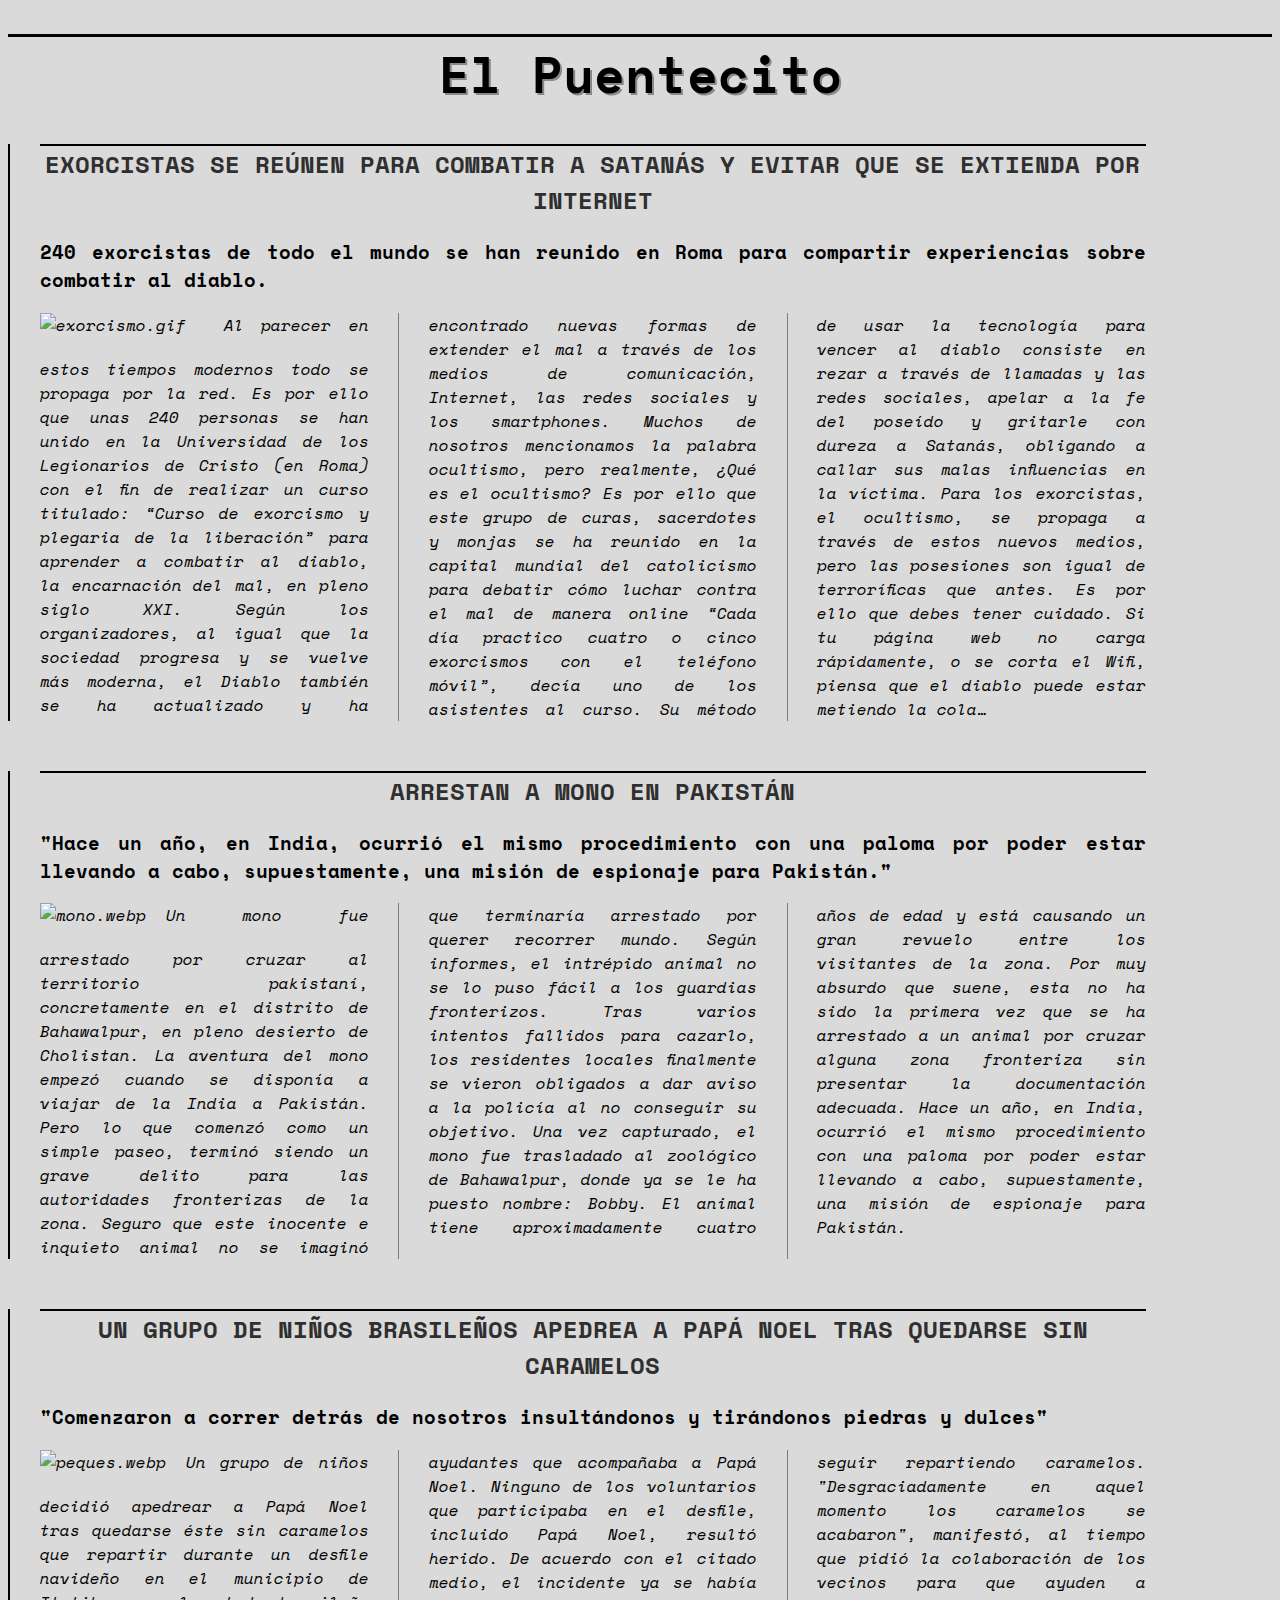
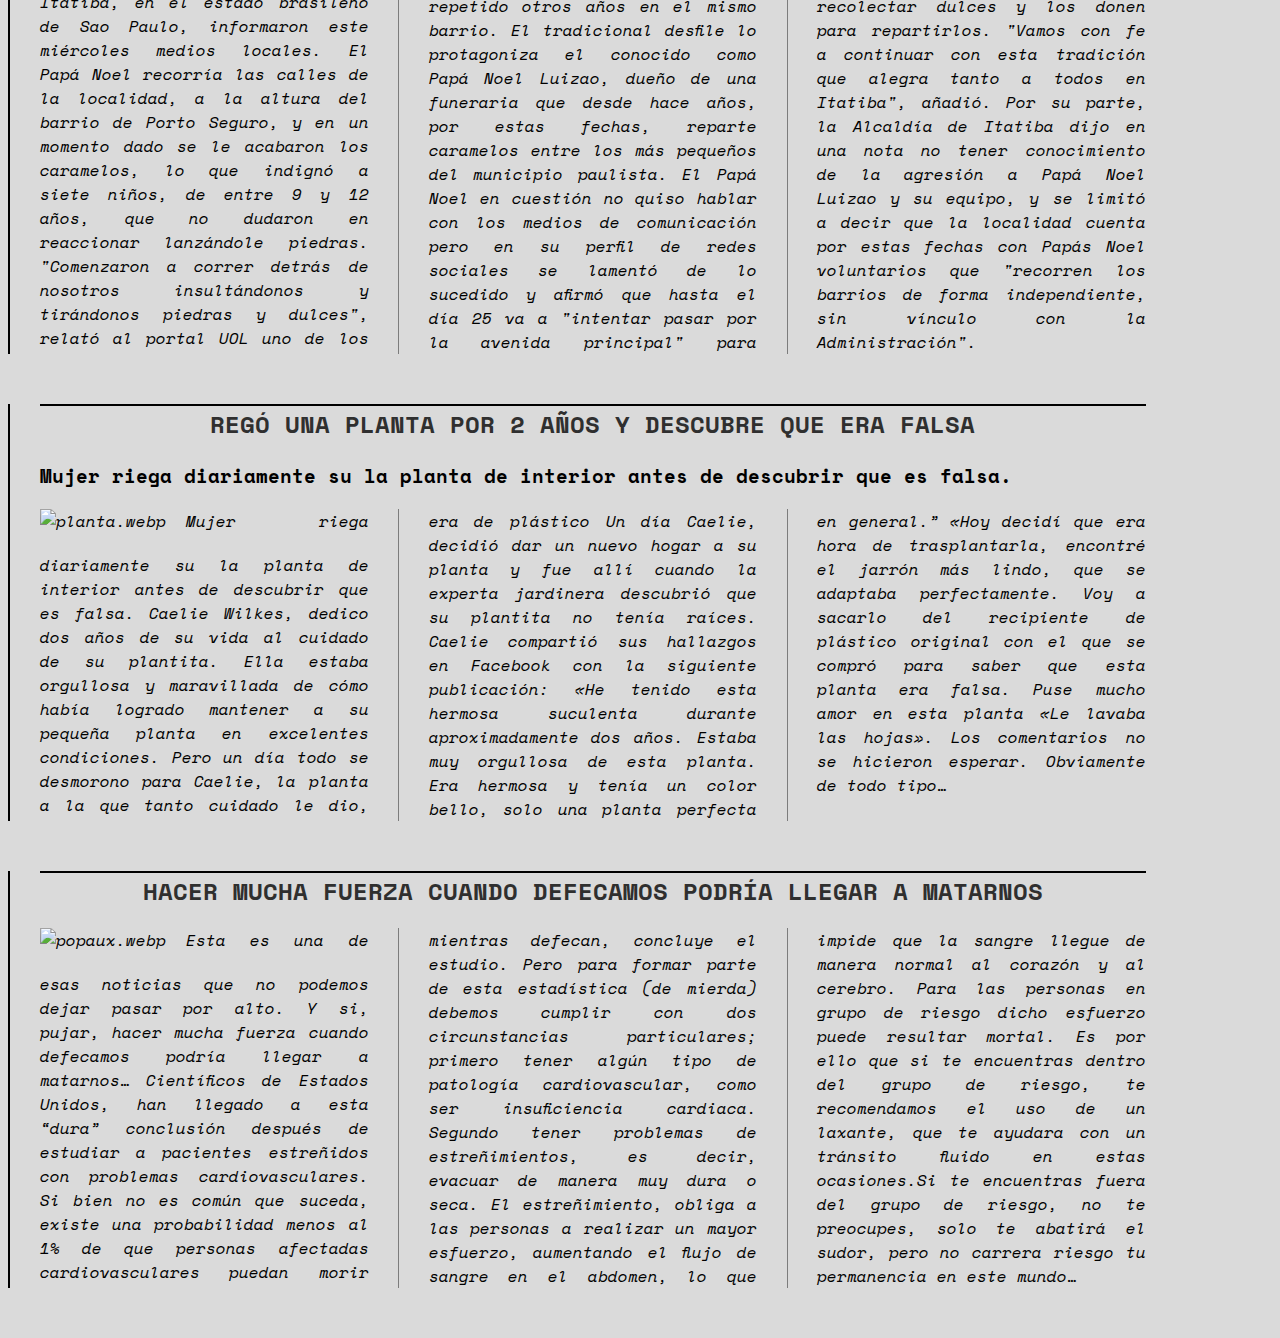
==== modulo-2-fullstack/ejercicio-17/index.html @ a6747e36 "ejercicio 17" ====
<!DOCTYPE html>
<html lang="en">

<head>
    <meta charset="UTF-8">
    <meta name="viewport" content="width=device-width, initial-scale=1.0">
    <title>El Puentecito</title>
    <link rel="stylesheet" href="style.css">
    <link rel="preconnect" href="https://fonts.googleapis.com">
    <link rel="preconnect" href="https://fonts.gstatic.com" crossorigin>
    <link
        href="https://fonts.googleapis.com/css2?family=Croissant+One&family=Old+Standard+TT&family=Playfair+Display&family=Poppins:wght@100&family=Space+Mono&display=swap"
        rel="stylesheet">
</head>

<body>
    <main>
        <h1>El Puentecito</h1>
        <article>
            <h2>Exorcistas se reúnen para combatir a Satanás y evitar que se extienda por Internet</h2>
            <h3>240 exorcistas de todo el mundo se han reunido en Roma para compartir experiencias sobre combatir al
                diablo.</h3>
            <p> <img src="./assets/exorcismo.gif" alt="exorcismo.gif"> Al parecer en estos tiempos modernos todo se
                propaga por la red. Es por ello que unas 240 personas se han unido en la Universidad de los Legionarios
                de Cristo (en Roma) con el fin de realizar un curso titulado: “Curso de exorcismo y plegaria de la
                liberación” para aprender a combatir al diablo, la encarnación del mal, en pleno siglo XXI.

                Según los organizadores, al igual que la sociedad progresa y se vuelve más moderna, el Diablo también se
                ha actualizado y ha encontrado nuevas formas de extender el mal a través de los medios de comunicación,
                Internet, las redes sociales y los smartphones.

                Muchos de nosotros mencionamos la palabra ocultismo, pero realmente, ¿Qué es el ocultismo? Es por ello
                que este grupo de curas, sacerdotes y monjas se ha reunido en la capital mundial del catolicismo para
                debatir cómo luchar contra el mal de manera online

                “Cada día practico cuatro o cinco exorcismos con el teléfono móvil”, decía uno de los asistentes al
                curso.

                Su método de usar la tecnología para vencer al diablo consiste en rezar a través de llamadas y las redes
                sociales, apelar a la fe del poseído y gritarle con dureza a Satanás, obligando a callar sus malas
                influencias en la víctima.

                Para los exorcistas, el ocultismo, se propaga a través de estos nuevos medios, pero las posesiones son
                igual de terroríficas que antes.

                Es por ello que debes tener cuidado. Si tu página web no carga rápidamente, o se corta el Wifi, piensa
                que el diablo puede estar metiendo la cola…</p>

        </article>
        <article>
            <h2>Arrestan a Mono En Pakistán</h2>
            <h3>"Hace un año, en India, ocurrió el mismo procedimiento con una paloma por poder estar llevando a cabo,
                supuestamente, una misión de espionaje para Pakistán."</h3>
            <p> <img src="./assets/mono.webp" alt="mono.webp">Un mono fue arrestado por cruzar al territorio pakistaní,
                concretamente en el distrito de Bahawalpur, en pleno desierto de Cholistan. La aventura del mono empezó
                cuando se disponía a viajar de la India a Pakistán. Pero lo que comenzó como un simple paseo, terminó
                siendo un grave delito para las autoridades fronterizas de la zona. Seguro que este inocente e inquieto
                animal no se imaginó que terminaría arrestado por querer recorrer mundo.

                Según informes, el intrépido animal no se lo puso fácil a los guardias fronterizos. Tras varios intentos
                fallidos para cazarlo, los residentes locales finalmente se vieron obligados a dar aviso a la policía al
                no conseguir su objetivo. Una vez capturado, el mono fue trasladado al zoológico de Bahawalpur, donde ya
                se le ha puesto nombre: Bobby.

                El animal tiene aproximadamente cuatro años de edad y está causando un gran revuelo entre los visitantes
                de la zona.

                Por muy absurdo que suene, esta no ha sido la primera vez que se ha arrestado a un animal por cruzar
                alguna zona fronteriza sin presentar la documentación adecuada. Hace un año, en India, ocurrió el mismo
                procedimiento con una paloma por poder estar llevando a cabo, supuestamente, una misión de espionaje
                para Pakistán.</p>


        </article>
        <article>
            <h2>Un grupo de niños brasileños apedrea a Papá Noel tras quedarse sin caramelos </h2>
            <h3>"Comenzaron a correr detrás de nosotros insultándonos y tirándonos piedras y dulces"</h3>
            <p> <img src="./assets/peques.webp" alt="peques.webp">Un grupo de niños decidió apedrear a Papá Noel tras
                quedarse éste sin caramelos que repartir durante un desfile navideño en el municipio de Itatiba, en el
                estado brasileño de Sao Paulo, informaron este miércoles medios locales.

                El Papá Noel recorría las calles de la localidad, a la altura del barrio de Porto Seguro, y en un
                momento dado se le acabaron los caramelos, lo que indignó a siete niños, de entre 9 y 12 años, que no
                dudaron en reaccionar lanzándole piedras.

                "Comenzaron a correr detrás de nosotros insultándonos y tirándonos piedras y dulces", relató al portal
                UOL uno de los ayudantes que acompañaba a Papá Noel. Ninguno de los voluntarios que participaba en el
                desfile, incluido Papá Noel, resultó herido. De acuerdo con el citado medio, el incidente ya se había
                repetido otros años en el mismo barrio.

                El tradicional desfile lo protagoniza el conocido como Papá Noel Luizao, dueño de una funeraria que
                desde hace años, por estas fechas, reparte caramelos entre los más pequeños del municipio paulista.

                El Papá Noel en cuestión no quiso hablar con los medios de comunicación pero en su perfil de redes
                sociales se lamentó de lo sucedido y afirmó que hasta el día 25 va a "intentar pasar por la avenida
                principal" para seguir repartiendo caramelos.

                "Desgraciadamente en aquel momento los caramelos se acabaron", manifestó, al tiempo que pidió la
                colaboración de los vecinos para que ayuden a recolectar dulces y los donen para repartirlos. "Vamos con
                fe a continuar con esta tradición que alegra tanto a todos en Itatiba", añadió.

                Por su parte, la Alcaldía de Itatiba dijo en una nota no tener conocimiento de la agresión a Papá Noel
                Luizao y su equipo, y se limitó a decir que la localidad cuenta por estas fechas con Papás Noel
                voluntarios que "recorren los barrios de forma independiente, sin vínculo con la Administración".</p>

        </article>
        <article>
            <h2>Regó una planta por 2 años y descubre que era Falsa</h2>
            <h3>Mujer riega diariamente su la planta de interior antes de descubrir que es falsa.</h3>
            <p> <img src="./assets/planta.webp" alt="planta.webp">Mujer riega diariamente su la planta de interior antes
                de descubrir que es falsa.

                Caelie Wilkes, dedico dos años de su vida al cuidado de su plantita. Ella estaba orgullosa y maravillada
                de cómo había logrado mantener a su pequeña planta en excelentes condiciones.

                Pero un día todo se desmorono para Caelie, la planta a la que tanto cuidado le dio, era de plástico

                Un día Caelie, decidió dar un nuevo hogar a su planta y fue allí cuando la experta jardinera descubrió
                que su plantita no tenía raíces.

                Caelie compartió sus hallazgos en Facebook con la siguiente publicación:

                «He tenido esta hermosa suculenta durante aproximadamente dos años. Estaba muy orgullosa de esta planta.
                Era hermosa y tenía un color bello, solo una planta perfecta en general.”

                «Hoy decidí que era hora de trasplantarla, encontré el jarrón más lindo, que se adaptaba perfectamente.
                Voy a sacarlo del recipiente de plástico original con el que se compró para saber que esta planta era
                falsa. Puse mucho amor en esta planta «Le lavaba las hojas».

                Los comentarios no se hicieron esperar. Obviamente de todo tipo…</p>

        </article>
        <article>
            <h2>Hacer mucha fuerza cuando defecamos podría llegar a matarnos </h2>
            <p> <img src="./assets/popaux.webp" alt="popaux.webp">Esta es una de esas noticias que no podemos dejar
                pasar
                por alto. Y si, pujar, hacer mucha fuerza cuando defecamos podría llegar a matarnos…

                Científicos de Estados Unidos, han llegado a esta “dura” conclusión después de estudiar a pacientes
                estreñidos con problemas cardiovasculares.

                Si bien no es común que suceda, existe una probabilidad menos al 1% de que personas afectadas
                cardiovasculares puedan morir mientras defecan, concluye el estudio.

                Pero para formar parte de esta estadística (de mierda) debemos cumplir con dos circunstancias
                particulares; primero tener algún tipo de patología cardiovascular, como ser insuficiencia cardiaca.
                Segundo tener problemas de estreñimientos, es decir, evacuar de manera muy dura o seca.

                El estreñimiento, obliga a las personas a realizar un mayor esfuerzo, aumentando el flujo de sangre en
                el abdomen, lo que impide que la sangre llegue de manera normal al corazón y al cerebro. Para las
                personas en grupo de riesgo dicho esfuerzo puede resultar mortal.

                Es por ello que si te encuentras dentro del grupo de riesgo, te recomendamos el uso de un laxante, que
                te ayudara con un tránsito fluido en estas ocasiones.Si te encuentras fuera del grupo de riesgo, no te
                preocupes, solo te abatirá el sudor, pero no carrera riesgo tu permanencia en este mundo…</p>

        </article>
    </main>
</body>

</html>
---- modulo-2-fullstack/ejercicio-17/style.css ----
* {
  background-color: rgb(218, 218, 218);
  font-family: 'Croissant One', cursive;
  font-family: 'Old Standard TT', serif;
  font-family: 'Playfair Display', serif;
  font-family: 'Poppins', sans-serif;
  font-family: 'Space Mono', monospace;
  text-align: justify;
}
h1 {
  font-size: 50px;
  text-align: center;
  border-top: 3px solid black;
  text-shadow: 2px 2px rgb(137, 137, 137);
}
h2 {
  text-align: center;
  color: rgb(47, 47, 47);
  border-top: 2px solid black;
  text-transform: uppercase;
}
article {
  box-sizing: border-box;
  width: 90%;
  padding-left: 30px;
  border-left: 2px solid black;
  margin-bottom: 50px;
}
p {
  width: 100%;
  column-count: 3;
  column-gap: 60px;
  column-rule: 1px solid rgb(124, 124, 124);
  font-style: italic;
}
img {
  width: 100%;
  max-width: 100%;
  margin-right: 20px;
  padding-bottom: 20px;
}
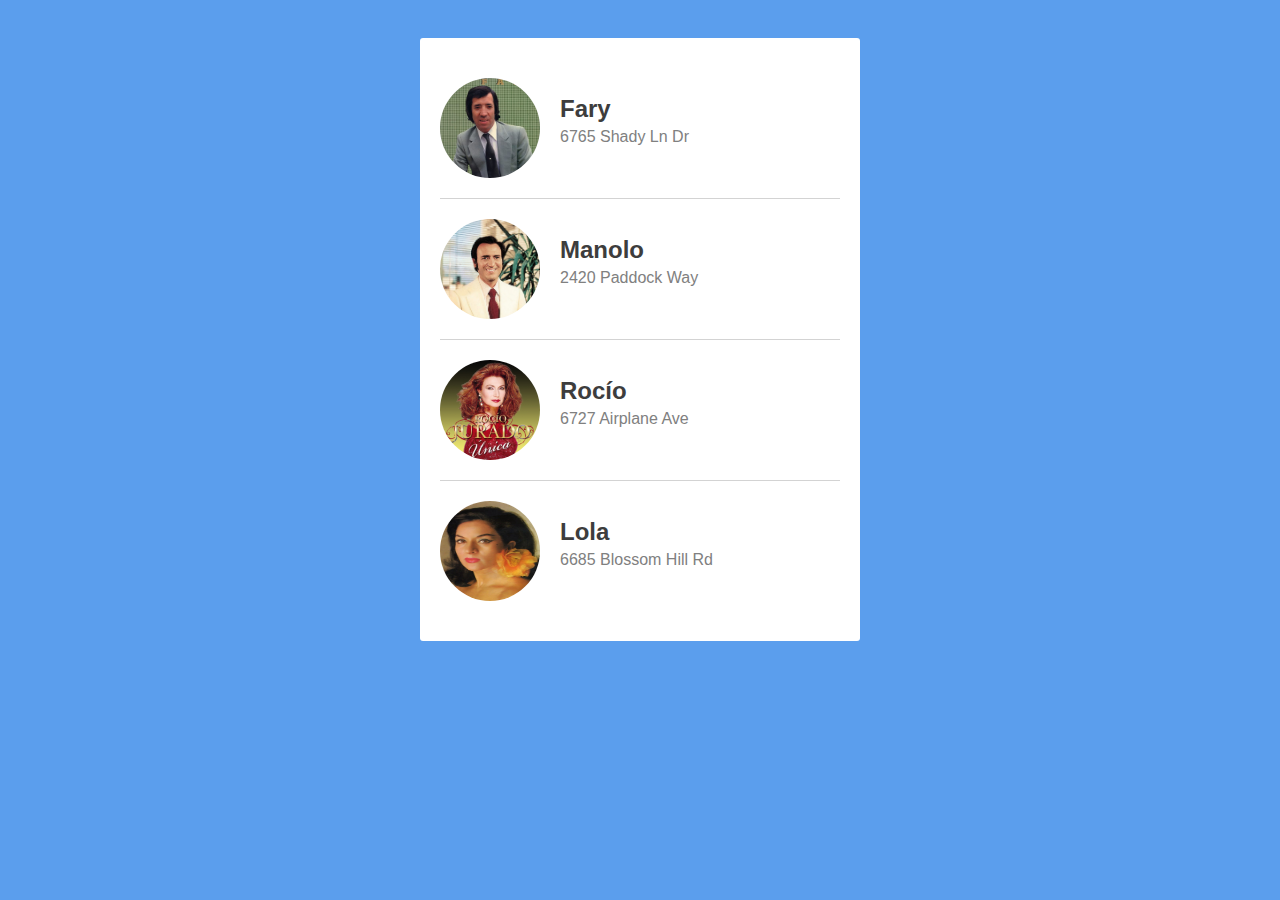
==== commit 2f529847: "ejercicio" ====
--- a/modulo-2-fullstack/ejercicio-17/index.html
+++ b/modulo-2-fullstack/ejercicio-17/index.html
@@ -4,157 +4,42 @@
 <head>
     <meta charset="UTF-8">
     <meta name="viewport" content="width=device-width, initial-scale=1.0">
-    <title>El Puentecito</title>
+    <title>Document</title>
     <link rel="stylesheet" href="style.css">
-    <link rel="preconnect" href="https://fonts.googleapis.com">
-    <link rel="preconnect" href="https://fonts.gstatic.com" crossorigin>
-    <link
-        href="https://fonts.googleapis.com/css2?family=Croissant+One&family=Old+Standard+TT&family=Playfair+Display&family=Poppins:wght@100&family=Space+Mono&display=swap"
-        rel="stylesheet">
 </head>
 
 <body>
     <main>
-        <h1>El Puentecito</h1>
-        <article>
-            <h2>Exorcistas se reúnen para combatir a Satanás y evitar que se extienda por Internet</h2>
-            <h3>240 exorcistas de todo el mundo se han reunido en Roma para compartir experiencias sobre combatir al
-                diablo.</h3>
-            <p> <img src="./assets/exorcismo.gif" alt="exorcismo.gif"> Al parecer en estos tiempos modernos todo se
-                propaga por la red. Es por ello que unas 240 personas se han unido en la Universidad de los Legionarios
-                de Cristo (en Roma) con el fin de realizar un curso titulado: “Curso de exorcismo y plegaria de la
-                liberación” para aprender a combatir al diablo, la encarnación del mal, en pleno siglo XXI.
-
-                Según los organizadores, al igual que la sociedad progresa y se vuelve más moderna, el Diablo también se
-                ha actualizado y ha encontrado nuevas formas de extender el mal a través de los medios de comunicación,
-                Internet, las redes sociales y los smartphones.
-
-                Muchos de nosotros mencionamos la palabra ocultismo, pero realmente, ¿Qué es el ocultismo? Es por ello
-                que este grupo de curas, sacerdotes y monjas se ha reunido en la capital mundial del catolicismo para
-                debatir cómo luchar contra el mal de manera online
-
-                “Cada día practico cuatro o cinco exorcismos con el teléfono móvil”, decía uno de los asistentes al
-                curso.
-
-                Su método de usar la tecnología para vencer al diablo consiste en rezar a través de llamadas y las redes
-                sociales, apelar a la fe del poseído y gritarle con dureza a Satanás, obligando a callar sus malas
-                influencias en la víctima.
-
-                Para los exorcistas, el ocultismo, se propaga a través de estos nuevos medios, pero las posesiones son
-                igual de terroríficas que antes.
-
-                Es por ello que debes tener cuidado. Si tu página web no carga rápidamente, o se corta el Wifi, piensa
-                que el diablo puede estar metiendo la cola…</p>
-
-        </article>
-        <article>
-            <h2>Arrestan a Mono En Pakistán</h2>
-            <h3>"Hace un año, en India, ocurrió el mismo procedimiento con una paloma por poder estar llevando a cabo,
-                supuestamente, una misión de espionaje para Pakistán."</h3>
-            <p> <img src="./assets/mono.webp" alt="mono.webp">Un mono fue arrestado por cruzar al territorio pakistaní,
-                concretamente en el distrito de Bahawalpur, en pleno desierto de Cholistan. La aventura del mono empezó
-                cuando se disponía a viajar de la India a Pakistán. Pero lo que comenzó como un simple paseo, terminó
-                siendo un grave delito para las autoridades fronterizas de la zona. Seguro que este inocente e inquieto
-                animal no se imaginó que terminaría arrestado por querer recorrer mundo.
-
-                Según informes, el intrépido animal no se lo puso fácil a los guardias fronterizos. Tras varios intentos
-                fallidos para cazarlo, los residentes locales finalmente se vieron obligados a dar aviso a la policía al
-                no conseguir su objetivo. Una vez capturado, el mono fue trasladado al zoológico de Bahawalpur, donde ya
-                se le ha puesto nombre: Bobby.
-
-                El animal tiene aproximadamente cuatro años de edad y está causando un gran revuelo entre los visitantes
-                de la zona.
-
-                Por muy absurdo que suene, esta no ha sido la primera vez que se ha arrestado a un animal por cruzar
-                alguna zona fronteriza sin presentar la documentación adecuada. Hace un año, en India, ocurrió el mismo
-                procedimiento con una paloma por poder estar llevando a cabo, supuestamente, una misión de espionaje
-                para Pakistán.</p>
-
-
-        </article>
-        <article>
-            <h2>Un grupo de niños brasileños apedrea a Papá Noel tras quedarse sin caramelos </h2>
-            <h3>"Comenzaron a correr detrás de nosotros insultándonos y tirándonos piedras y dulces"</h3>
-            <p> <img src="./assets/peques.webp" alt="peques.webp">Un grupo de niños decidió apedrear a Papá Noel tras
-                quedarse éste sin caramelos que repartir durante un desfile navideño en el municipio de Itatiba, en el
-                estado brasileño de Sao Paulo, informaron este miércoles medios locales.
-
-                El Papá Noel recorría las calles de la localidad, a la altura del barrio de Porto Seguro, y en un
-                momento dado se le acabaron los caramelos, lo que indignó a siete niños, de entre 9 y 12 años, que no
-                dudaron en reaccionar lanzándole piedras.
-
-                "Comenzaron a correr detrás de nosotros insultándonos y tirándonos piedras y dulces", relató al portal
-                UOL uno de los ayudantes que acompañaba a Papá Noel. Ninguno de los voluntarios que participaba en el
-                desfile, incluido Papá Noel, resultó herido. De acuerdo con el citado medio, el incidente ya se había
-                repetido otros años en el mismo barrio.
-
-                El tradicional desfile lo protagoniza el conocido como Papá Noel Luizao, dueño de una funeraria que
-                desde hace años, por estas fechas, reparte caramelos entre los más pequeños del municipio paulista.
-
-                El Papá Noel en cuestión no quiso hablar con los medios de comunicación pero en su perfil de redes
-                sociales se lamentó de lo sucedido y afirmó que hasta el día 25 va a "intentar pasar por la avenida
-                principal" para seguir repartiendo caramelos.
-
-                "Desgraciadamente en aquel momento los caramelos se acabaron", manifestó, al tiempo que pidió la
-                colaboración de los vecinos para que ayuden a recolectar dulces y los donen para repartirlos. "Vamos con
-                fe a continuar con esta tradición que alegra tanto a todos en Itatiba", añadió.
-
-                Por su parte, la Alcaldía de Itatiba dijo en una nota no tener conocimiento de la agresión a Papá Noel
-                Luizao y su equipo, y se limitó a decir que la localidad cuenta por estas fechas con Papás Noel
-                voluntarios que "recorren los barrios de forma independiente, sin vínculo con la Administración".</p>
-
-        </article>
-        <article>
-            <h2>Regó una planta por 2 años y descubre que era Falsa</h2>
-            <h3>Mujer riega diariamente su la planta de interior antes de descubrir que es falsa.</h3>
-            <p> <img src="./assets/planta.webp" alt="planta.webp">Mujer riega diariamente su la planta de interior antes
-                de descubrir que es falsa.
-
-                Caelie Wilkes, dedico dos años de su vida al cuidado de su plantita. Ella estaba orgullosa y maravillada
-                de cómo había logrado mantener a su pequeña planta en excelentes condiciones.
-
-                Pero un día todo se desmorono para Caelie, la planta a la que tanto cuidado le dio, era de plástico
-
-                Un día Caelie, decidió dar un nuevo hogar a su planta y fue allí cuando la experta jardinera descubrió
-                que su plantita no tenía raíces.
-
-                Caelie compartió sus hallazgos en Facebook con la siguiente publicación:
-
-                «He tenido esta hermosa suculenta durante aproximadamente dos años. Estaba muy orgullosa de esta planta.
-                Era hermosa y tenía un color bello, solo una planta perfecta en general.”
-
-                «Hoy decidí que era hora de trasplantarla, encontré el jarrón más lindo, que se adaptaba perfectamente.
-                Voy a sacarlo del recipiente de plástico original con el que se compró para saber que esta planta era
-                falsa. Puse mucho amor en esta planta «Le lavaba las hojas».
-
-                Los comentarios no se hicieron esperar. Obviamente de todo tipo…</p>
-
-        </article>
-        <article>
-            <h2>Hacer mucha fuerza cuando defecamos podría llegar a matarnos </h2>
-            <p> <img src="./assets/popaux.webp" alt="popaux.webp">Esta es una de esas noticias que no podemos dejar
-                pasar
-                por alto. Y si, pujar, hacer mucha fuerza cuando defecamos podría llegar a matarnos…
-
-                Científicos de Estados Unidos, han llegado a esta “dura” conclusión después de estudiar a pacientes
-                estreñidos con problemas cardiovasculares.
-
-                Si bien no es común que suceda, existe una probabilidad menos al 1% de que personas afectadas
-                cardiovasculares puedan morir mientras defecan, concluye el estudio.
-
-                Pero para formar parte de esta estadística (de mierda) debemos cumplir con dos circunstancias
-                particulares; primero tener algún tipo de patología cardiovascular, como ser insuficiencia cardiaca.
-                Segundo tener problemas de estreñimientos, es decir, evacuar de manera muy dura o seca.
-
-                El estreñimiento, obliga a las personas a realizar un mayor esfuerzo, aumentando el flujo de sangre en
-                el abdomen, lo que impide que la sangre llegue de manera normal al corazón y al cerebro. Para las
-                personas en grupo de riesgo dicho esfuerzo puede resultar mortal.
-
-                Es por ello que si te encuentras dentro del grupo de riesgo, te recomendamos el uso de un laxante, que
-                te ayudara con un tránsito fluido en estas ocasiones.Si te encuentras fuera del grupo de riesgo, no te
-                preocupes, solo te abatirá el sudor, pero no carrera riesgo tu permanencia en este mundo…</p>
-
-        </article>
+        <section id="contacts">
+            <section id="contact1" class="contact">
+                <img src="./assets/fary.jpg" alt="Fary">
+                <section class="contact-info">
+                    <h2>Fary</h2>
+                    <p>6765 Shady Ln Dr</p>
+                </section>
+            </section>
+            <section id="contact2" class="contact">
+                <img src="./assets/manolo.jpg" alt="Manolo">
+                <section class="contact-info">
+                    <h2>Manolo</h2>
+                    <p>2420 Paddock Way</p>
+                </section>
+            </section>
+            <section id="contact3" class="contact">
+                <img src="./assets/rocio.jpg" alt="Rocío">
+                <section class="contact-info">
+                    <h2>Rocío</h2>
+                    <p>6727 Airplane Ave</p>
+                </section>
+            </section>
+            <section id="contact4" class="contact last-contact">
+                <img src="./assets/lola.jpg" alt="Lola">
+                <section class="contact-info">
+                    <h2>Lola</h2>
+                    <p>6685 Blossom Hill Rd</p>
+                </section>
+            </section>
+        </section>
     </main>
 </body>
 
--- a/modulo-2-fullstack/ejercicio-17/style.css
+++ b/modulo-2-fullstack/ejercicio-17/style.css
@@ -1,41 +1,54 @@
 * {
-  background-color: rgb(218, 218, 218);
-  font-family: 'Croissant One', cursive;
-  font-family: 'Old Standard TT', serif;
-  font-family: 'Playfair Display', serif;
-  font-family: 'Poppins', sans-serif;
-  font-family: 'Space Mono', monospace;
-  text-align: justify;
+  font-family: 'Lucida Sans', 'Lucida Sans Regular', 'Lucida Grande', 'Lucida Sans Unicode', Geneva, Verdana, sans-serif;
 }
-h1 {
-  font-size: 50px;
-  text-align: center;
-  border-top: 3px solid black;
-  text-shadow: 2px 2px rgb(137, 137, 137);
+body {
+  background-color: #5b9eed;
 }
+main {
+  width: 100%;
+  display: flex;
+  justify-content: center;
+  align-items: center;
+}
+
 h2 {
-  text-align: center;
-  color: rgb(47, 47, 47);
-  border-top: 2px solid black;
-  text-transform: uppercase;
+  margin: 0px;
+  color: rgb(61, 61, 61);
 }
-article {
-  box-sizing: border-box;
-  width: 90%;
-  padding-left: 30px;
-  border-left: 2px solid black;
-  margin-bottom: 50px;
+
+p {
+  margin-top: 5px;
+  color: gray;
 }
-p {
-  width: 100%;
-  column-count: 3;
-  column-gap: 60px;
-  column-rule: 1px solid rgb(124, 124, 124);
-  font-style: italic;
+
+#contacts {
+  background-color: white;
+  width: 70%;
+  min-width: 280px;
+  max-width: 400px;
+  flex-direction: column;
+  margin: 30px;
+  padding: 20px;
+  border-radius: 3px;
 }
-img {
-  width: 100%;
-  max-width: 100%;
-  margin-right: 20px;
-  padding-bottom: 20px;
+.contact {
+  padding: 20px 0px;
+  display: flex;
+  flex-direction: row;
+  border-bottom: 1px solid rgb(211, 211, 211);
 }
+.contact > img {
+  width: 100px;
+  height: 100px;
+  border-radius: 50%;
+  margin: 0px;
+}
+.contact-info {
+  display: flex;
+  flex-direction: column;
+  justify-content: center;
+  margin-left: 20px;
+}
+.last-contact {
+  border: 0px;
+}
